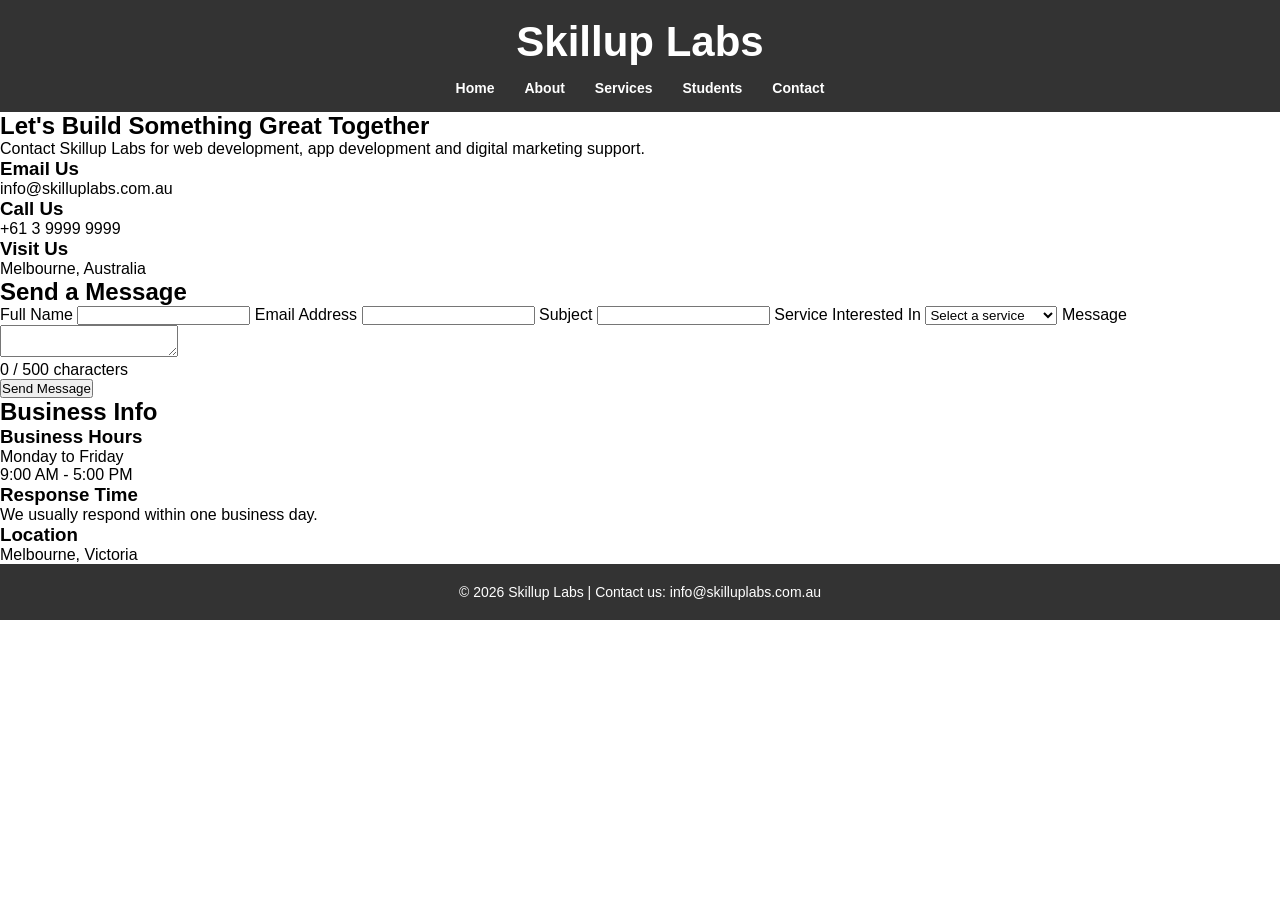
==== contact.html @ a3b6f8b1 "Add contact page structure" ====
<!DOCTYPE html>
<html lang="en">
<head>
    <meta charset="UTF-8">
    <meta name="viewport" content="width=device-width, initial-scale=1.0">
    <title>Contact Skillup Labs</title>
    <link rel="stylesheet" href="css/style.css">
</head>
<body>

    <header class="site-header">
        <h1 class="logo">Skillup Labs</h1>

        <nav class="main-nav" aria-label="Main Navigation">
            <a href="index.html">Home</a>
            <a href="index.html#about">About</a>
            <a href="index.html#services">Services</a>
            <a href="students.html">Students</a>
            <a href="contact.html">Contact</a>
        </nav>
    </header>

    <main>
        <section class="contact-hero">
            <h2>Let's Build Something Great Together</h2>
            <p>Contact Skillup Labs for web development, app development and digital marketing support.</p>
        </section>

        <section class="contact-cards">
            <article class="contact-card">
                <h3>Email Us</h3>
                <p>info@skilluplabs.com.au</p>
            </article>

            <article class="contact-card">
                <h3>Call Us</h3>
                <p>+61 3 9999 9999</p>
            </article>

            <article class="contact-card">
                <h3>Visit Us</h3>
                <p>Melbourne, Australia</p>
            </article>
        </section>

        <section class="contact-layout">
            <form id="contactForm" class="contact-form">
                <h2>Send a Message</h2>

                <label for="fullName">Full Name</label>
                <input type="text" id="fullName" name="fullName">

                <label for="email">Email Address</label>
                <input type="email" id="email" name="email">

                <label for="subject">Subject</label>
                <input type="text" id="subject" name="subject">

                <label for="service">Service Interested In</label>
                <select id="service" name="service">
                    <option value="">Select a service</option>
                    <option value="web">Web Development</option>
                    <option value="app">App Development</option>
                    <option value="marketing">Digital Marketing</option>
                    <option value="consulting">Consulting</option>
                </select>

                <label for="message">Message</label>
                <textarea id="message" name="message" maxlength="500"></textarea>
                <p id="charCount" class="char-count">0 / 500 characters</p>

                <button id="submitButton" type="submit">Send Message</button>

                <p id="formStatus" class="form-status"></p>
            </form>

            <aside class="contact-sidebar">
                <h2>Business Info</h2>

                <div class="info-block">
                    <h3>Business Hours</h3>
                    <p>Monday to Friday<br>9:00 AM - 5:00 PM</p>
                </div>

                <div class="info-block">
                    <h3>Response Time</h3>
                    <p>We usually respond within one business day.</p>
                </div>

                <div class="info-block">
                    <h3>Location</h3>
                    <p>Melbourne, Victoria</p>
                </div>
            </aside>
        </section>
    </main>

    <footer id="contact" class="site-footer">
        <p>&copy; 2026 Skillup Labs | Contact us: info@skilluplabs.com.au</p>
    </footer>

    <script src="js/contact.js"></script>
</body>
</html>
---- css/style.css ----
/* Reset */

* {
  margin: 0;
  padding: 0;
  box-sizing: border-box;
}

/* Base */

body {
  font-family: Arial, Helvetica, sans-serif;
}

/* Header */

.site-header {
  background-color: #333333;
  text-align: center;
  padding: 18px 0 16px;
}

.logo {
  color: white;
  font-size: 42px;
  font-weight: 700;
  margin-bottom: 14px;
}

.main-nav {
  display: flex;
  justify-content: center;
  gap: 30px;
}

.main-nav a {
  color: white;
  text-decoration: none;
  font-size: 14px;
  font-weight: 600;
}

.main-nav a:hover {
  text-decoration: underline;
}

/* Hero */

.hero {
  height: 320px;
  display: flex;
  justify-content: center;
  align-items: center;
}

.hero-banner {
  background-color: #8a8a8a;
  padding: 18px 30px;
  border-radius: 8px;
}

.hero-banner h2 {
  color: white;
  font-size: 56px;
  font-weight: 700;
}

/* About Section */

.about {
  text-align: center;
  padding-bottom: 70px;
}

.about h2 {
  font-size: 32px;
  margin-bottom: 10px;
}

.about p {
  font-size: 16px;
  margin-bottom: 15px;
}

.about button {
  background-color: #f4a261;
  color: white;
  border: none;
  padding: 12px 28px;
  border-radius: 5px;
  cursor: pointer;
  font-size: 15px;
  transition: background-color 0.3s ease;
}

.about button:hover {
  background-color: #e79045;
}

/* Services */

.services {
  text-align: center;
  padding-bottom: 55px;
}

.services h2 {
  font-size: 32px;
  margin-bottom: 30px;
}

.service-cards {
  display: flex;
  justify-content: center;
  gap: 25px;
  max-width: 1600px;
  margin: 0 auto;
  padding: 0 20px;
}

.service-card {
  flex: 1;
  border: 1px solid #d9d9d9;
  border-radius: 6px;
  padding: 25px;
  background-color: white;
  max-width: 390px;
}

.service-card h3 {
  font-size: 24px;
  margin-bottom: 12px;
}

.service-card p {
  line-height: 1.6;
}

/* Footer */

.site-footer {
  background-color: #333333;
  color: white;
  text-align: center;
  padding: 20px;
}

.site-footer p {
  font-size: 14px;
}

.zoom-controls {
  display: flex;
  justify-content: center;
  align-items: center;
  gap: 12px;
  margin-bottom: 25px;
}

.zoom-controls button {
  width: 40px;
  height: 40px;
  border: none;
  background: #333;
  color: white;
  cursor: pointer;
  border-radius: 4px;
  font-size: 20px;
}

.zoom-controls span {
  min-width: 60px;
  font-weight: 600;
}

/* Student Marks Page */

.students-page {
  max-width: 1200px;
  margin: 0 auto;
  padding: 80px 20px;
  text-align: center;
}

.students-page h2 {
  font-size: 36px;
  margin-bottom: 10px;
}

.students-page p {
  margin-bottom: 30px;
}

.table-wrapper {
  overflow-x: auto;
}

#marksTable {
  width: 100%;
  border-collapse: collapse;
  font-size: 18px;
}

#marksTable th {
  background-color: #0f5368;
  color: white;
  text-align: left;
  padding: 14px;
}

#marksTable td {
  padding: 14px;
  border: 1px solid #b5b5b5;
  text-align: left;
}

#marksTable tbody tr:nth-child(odd) {
  background-color: #9dbdc8;
}

#marksTable tbody tr:nth-child(even) {
  background-color: #cfcfcf;
}
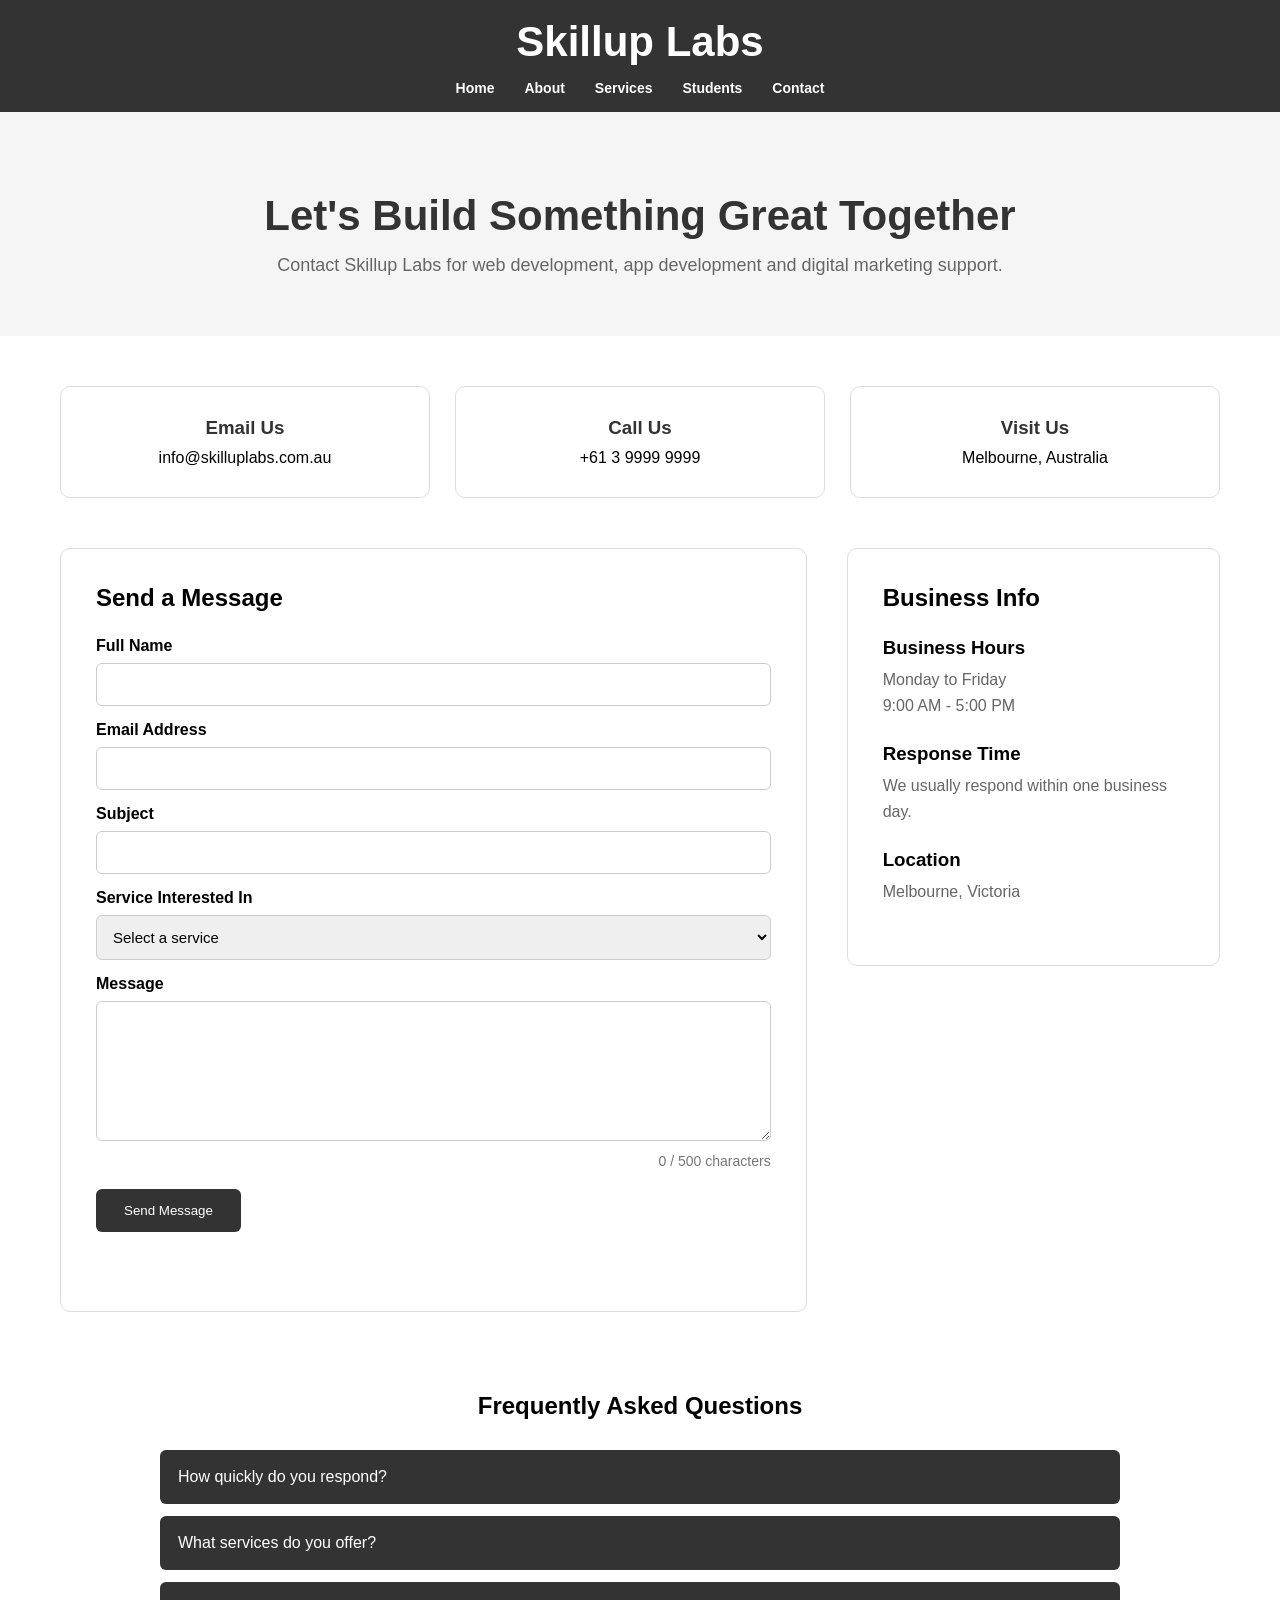
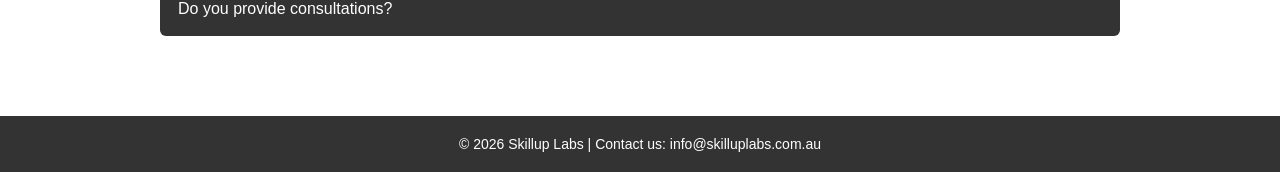
==== commit b7751039: "Add FAQ accordion section" ====
--- a/contact.html
+++ b/contact.html
@@ -1,11 +1,13 @@
 <!DOCTYPE html>
 <html lang="en">
+
 <head>
     <meta charset="UTF-8">
     <meta name="viewport" content="width=device-width, initial-scale=1.0">
     <title>Contact Skillup Labs</title>
     <link rel="stylesheet" href="css/style.css">
 </head>
+
 <body>
 
     <header class="site-header">
@@ -93,6 +95,49 @@
                 </div>
             </aside>
         </section>
+
+        <section class="faq-section">
+
+            <h2>Frequently Asked Questions</h2>
+
+            <div class="faq-item">
+                <button class="faq-question">
+                    How quickly do you respond?
+                </button>
+
+                <div class="faq-answer">
+                    <p>
+                        We typically respond to enquiries within one business day.
+                    </p>
+                </div>
+            </div>
+
+            <div class="faq-item">
+                <button class="faq-question">
+                    What services do you offer?
+                </button>
+
+                <div class="faq-answer">
+                    <p>
+                        We offer web development, mobile application development and digital marketing services.
+                    </p>
+                </div>
+            </div>
+
+            <div class="faq-item">
+                <button class="faq-question">
+                    Do you provide consultations?
+                </button>
+
+                <div class="faq-answer">
+                    <p>
+                        Yes. We provide consultations to understand your business requirements before starting a
+                        project.
+                    </p>
+                </div>
+            </div>
+
+        </section>
     </main>
 
     <footer id="contact" class="site-footer">
@@ -101,4 +146,5 @@
 
     <script src="js/contact.js"></script>
 </body>
+
 </html>
--- a/css/style.css
+++ b/css/style.css
@@ -221,3 +221,203 @@
 #marksTable tbody tr:nth-child(even) {
   background-color: #cfcfcf;
 }
+
+/* ==========================================
+   CONTACT PAGE
+========================================== */
+
+.contact-hero {
+  text-align: center;
+  padding: 80px 20px 60px;
+  background: #f5f5f5;
+}
+
+.contact-hero h2 {
+  font-size: 42px;
+  margin-bottom: 15px;
+  color: #333;
+}
+
+.contact-hero p {
+  font-size: 18px;
+  color: #666;
+}
+
+.contact-cards {
+  display: flex;
+  gap: 25px;
+  justify-content: center;
+  max-width: 1200px;
+  margin: 50px auto;
+  padding: 0 20px;
+}
+
+.contact-card {
+  flex: 1;
+  background: white;
+  border: 1px solid #ddd;
+  border-radius: 10px;
+  padding: 30px;
+  text-align: center;
+  transition: transform 0.3s ease;
+}
+
+.contact-card:hover {
+  transform: translateY(-5px);
+}
+
+.contact-card h3 {
+  margin-bottom: 10px;
+  color: #333;
+}
+
+.contact-layout {
+  max-width: 1200px;
+  margin: 0 auto 80px;
+  padding: 0 20px;
+  display: grid;
+  grid-template-columns: 2fr 1fr;
+  gap: 40px;
+}
+
+.contact-form {
+  background: white;
+  border: 1px solid #ddd;
+  border-radius: 10px;
+  padding: 35px;
+}
+
+.contact-form h2 {
+  margin-bottom: 25px;
+}
+
+.contact-form label {
+  display: block;
+  margin-bottom: 8px;
+  margin-top: 15px;
+  font-weight: 600;
+}
+
+.contact-form input,
+.contact-form select,
+.contact-form textarea {
+  width: 100%;
+  padding: 12px;
+  border: 1px solid #ccc;
+  border-radius: 6px;
+  font-size: 15px;
+}
+
+.contact-form textarea {
+  min-height: 140px;
+  resize: vertical;
+}
+
+.char-count {
+  text-align: right;
+  margin-top: 8px;
+  color: #777;
+  font-size: 14px;
+}
+
+.contact-form button {
+  margin-top: 20px;
+  background: #333;
+  color: white;
+  border: none;
+  padding: 14px 28px;
+  border-radius: 6px;
+  cursor: pointer;
+}
+
+.contact-form button:hover {
+  background: #222;
+}
+
+.form-status {
+  margin-top: 20px;
+  font-weight: 600;
+  min-height: 24px;
+}
+
+.contact-sidebar {
+  background: white;
+  border: 1px solid #ddd;
+  border-radius: 10px;
+  padding: 35px;
+  height: fit-content;
+}
+
+.contact-sidebar h2 {
+  margin-bottom: 25px;
+}
+
+.info-block {
+  margin-bottom: 25px;
+}
+
+.info-block h3 {
+  margin-bottom: 8px;
+}
+
+.info-block p {
+  color: #666;
+  line-height: 1.6;
+}
+
+/* Mobile */
+
+@media (max-width: 768px) {
+  .contact-cards {
+    flex-direction: column;
+  }
+
+  .contact-layout {
+    grid-template-columns: 1fr;
+  }
+
+  .contact-hero h2 {
+    font-size: 32px;
+  }
+}
+
+/* FAQ Section */
+
+.faq-section {
+  max-width: 1000px;
+  margin: 0 auto 80px;
+  padding: 0 20px;
+}
+
+.faq-section h2 {
+  text-align: center;
+  margin-bottom: 30px;
+}
+
+.faq-item {
+  margin-bottom: 12px;
+}
+
+.faq-question {
+  width: 100%;
+  padding: 18px;
+  border: none;
+  background: #333;
+  color: white;
+  text-align: left;
+  font-size: 16px;
+  cursor: pointer;
+  border-radius: 6px;
+}
+
+.faq-answer {
+  display: none;
+  padding: 18px;
+  border: 1px solid #ddd;
+  border-top: none;
+  background: #fafafa;
+}
+
+.faq-answer.active {
+  display: block;
+}
